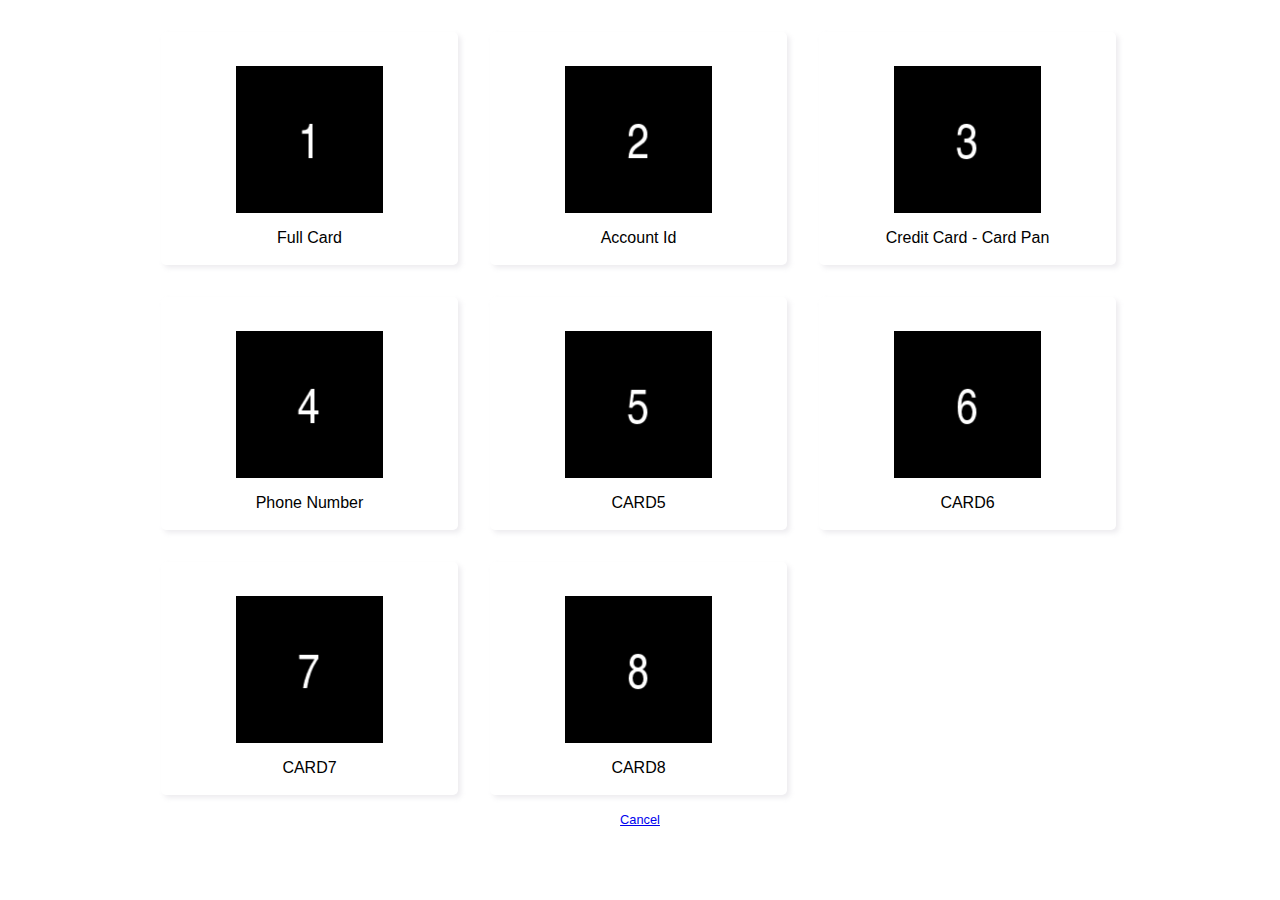
==== index.html @ d61aff9e "Add hidden input, change cancel link position" ====
<!DOCTYPE html>
<html lang="en">

<head>
  <meta charset="UTF-8">
  <meta name="viewport" content="width=device-width, initial-scale=1.0">
  <title>Cashier V2</title>

  <link rel="stylesheet" type="text/css" href="style.css">
</head>

<body>
  <main class="container">
    <section id="cashierPaymentForm" class="from-section ">


    </section>

    <!-- [BEGIN] PAYMENT METHODS GRID   -->
    <section id="methodsContainer" class="flex-container">
      <!-- CARD1 -->
      <div id="method1" class="card" data-method="CREDITCARD" data-amountrange="10 EUR to 100 EUR" data-selected=true
        data-amount="" data-error="TODO: handle errors" data-predefinedamounts="20:30:40" data-defaultamount="10"
        data-currency="EUR" data-custompaymentmethod="" data-customfield="fullCard" data-logo="img/1.png"
        data-customfieldvalue='{"token1":"4000xxxxxxx0002", "token2":"4000xxxxxxx0001", "token3":"4111xxxxxxx1111"}'
        data-customfieldregex="" data-customfieldplaceholder=""
        data-customfieldlabel="Account Id"
        data-fullcardplaceholder='{"pan":"Card Number", "holder":"Card Holder", "expiryMonth":"EXP/MM", "expiryYear":"EXP/YY", "cvv":"CVV2/CVC"}'
        data-fullcardlabels='{"pan":"Card Number", "holder":"Card Holder", "expiryMonth":"EXP/MM", "expiryYear":"EXP/YY", "cvv":"CVV2/CVC"}'
        data-labels='{"amount":"Amount", "submit":"Submit", "cancel":"Cancel", "addNew":"Add new", "save":"Save data"}'
        data-textunderamount="Small text under amount" data-token="1111111111111111111111111111111111111">
        <img src="img/1.png">
        <p>Full Card</p>
      </div>

      <!-- CARD2 -->
      <div id="method2" class="card" data-method="METHOD2" data-amountrange="10 EUR to 100 EUR"
        data-amount="" data-error="TODO: handle errors" data-predefinedamounts="20:30:40" data-defaultamount="10"
        data-currency="EUR" data-custompaymentmethod="" data-customfield="accountId" data-logo="img/2.png"
        data-customfieldvalue='{"1":"123456789", "2":"3334444666", "3":"444222999"}'
        data-customfieldregex="[0-9]" data-customfieldplaceholder="Account Id"
        data-customfieldlabel="Account Id"
        data-fullcardplaceholder='{}'
        data-fullcardlabels='{}'
        data-labels='{"amount":"Amount", "submit":"Submit", "cancel":"Cancel", "addNew":"Add new", "save":"Save data"}'
        data-textunderamount="Small text under amount"
        data-token="1111111111111111111111111111111111111">
        <img src="img/2.png">
        <p>Account Id</p>
      </div>

      <!-- CARD3 -->
      <div id="method3" class="card" data-method="METHOD3" data-amountrange="10 EUR to 100 EUR"
        data-amount="" data-error="TODO: handle errors" data-predefinedamounts="20:30:40" data-defaultamount="10"
        data-currency="EUR" data-custompaymentmethod="" data-customfield="cardPan" data-logo="img/3.png"
        data-customfieldvalue='{"token1":"4000xxxxxxx0002", "token2":"4000xxxxxxx0001", "token3":"4111xxxxxxx1111"}'
        data-customfieldregex="[0-9]" data-customfieldplaceholder="Card Number"
        data-customfieldlabel="Card Pan" data-token="1111111111111111111111111111111111111"
        data-fullcardplaceholder='{}'
        data-fullcardlabels='{}'
        data-labels='{"amount":"Amount", "submit":"Submit", "cancel":"Cancel", "addNew":"Add new", "save":"Save data"}'
        data-textunderamount="Small text under amount">
        <img src="img/3.png">
        <p>Credit Card - Card Pan</p>
      </div>

      <!-- CARD4 -->
      <div id="method1" class="card" data-method="METHOD4" data-amountrange="10 EUR to 100 EUR"
        data-amount="" data-error="TODO: handle errors" data-predefinedamounts="20:30:40" data-defaultamount="10"
        data-currency="EUR" data-custompaymentmethod="" data-customfield="phone" data-logo="img/4.png"
        data-customfieldvalue='{}'
        data-customfieldregex="[0-9]" data-customfieldplaceholder="Phone Number"
        data-customfieldlabel="Phone Number" data-token="1111111111111111111111111111111111111"
        data-fullcardplaceholder='{}'
        data-fullcardlabels='{}'
        data-labels='{"amount":"Amount", "submit":"Submit", "cancel":"Cancel", "addNew":"Add new", "save":"Save data"}'
        data-textunderamount="Small text under amount">
        <img src="img/4.png">
        <p>Phone Number</p>
      </div>

      <!-- CARD5 -->
      <div id="method5" class="card" data-method="CREDITCARD" data-amountrange="10 EUR to 100 EUR"
        data-amount="" data-error="TODO: handle errors" data-predefinedamounts="20:30:40" data-defaultamount="10"
        data-currency="EUR" data-custompaymentmethod="" data-customfield="fullCard" data-logo="img/5.png"
        data-customfieldvalue='{"token1":"4000xxxxxxx0002", "token2":"4000xxxxxxx0001", "token3":"4111xxxxxxx1111"}'
        data-amountlabel="Amount" data-customfieldregex="[0-9]" data-customfieldplaceholder="Account Id"
        data-customfieldlabel="Account Id" data-token="1111111111111111111111111111111111111"
        data-fullcardplaceholder='{"pan":"Card Number", "holder":"Card Holder", "expiryMonth":"EXP/MM", "expiryYear":"EXP/YY", "cvv":"CVV2/CVC"}'
        data-fullcardlabels='{"pan":"Card Number", "holder":"Card Holder", "expiryMonth":"EXP/MM", "expiryYear":"EXP/YY", "cvv":"CVV2/CVC"}'
        data-labels='{"amount":"Amount", "submit":"Submit", "cancel":"Cancel", "addNew":"Add new", "save":"Save data"}'
        data-textunderamount="Small text under amount">
        <img src="img/5.png">
        <p>CARD5</p>
      </div>

      <!-- CARD6 -->
      <div id="method6" class="card" data-method="CREDITCARD" data-amountrange="10 EUR to 100 EUR"
        data-amount="" data-error="TODO: handle errors" data-predefinedamounts="" data-defaultamount="10"
        data-currency="EUR" data-custompaymentmethod="" data-customfield="fullCard" data-logo="img/6.png"
        data-customfieldvalue='{"token1":"4000xxxxxxx0002", "token2":"4000xxxxxxx0001", "token3":"4111xxxxxxx1111"}'
        data-amountlabel="Amount" data-customfieldregex="[0-9]" data-customfieldplaceholder="Account Id"
        data-customfieldlabel="Account Id" data-token="1111111111111111111111111111111111111"
        data-fullcardplaceholder='{"pan":"Card Number", "holder":"Card Holder", "expiryMonth":"EXP/MM", "expiryYear":"EXP/YY", "cvv":"CVV2/CVC"}'
        data-fullcardlabels='{"pan":"Card Number", "holder":"Card Holder", "expiryMonth":"EXP/MM", "expiryYear":"EXP/YY", "cvv":"CVV2/CVC"}'
        data-labels='{"amount":"Amount", "submit":"Submit", "cancel":"Cancel", "addNew":"Add new", "save":"Save data"}'
        data-textunderamount="Small text under amount">
        <img src="img/6.png">
        <p>CARD6</p>
      </div>

      <!-- CARD7 -->
      <div id="method7" class="card" data-method="CREDITCARD" data-amountrange="10 EUR to 100 EUR"
        data-amount="" data-error="TODO: handle errors" data-predefinedamounts="20:30:40" data-defaultamount="10"
        data-currency="EUR" data-custompaymentmethod="" data-customfield="fullCard" data-logo="img/7.png"
        data-customfieldvalue='{"token1":"4000xxxxxxx0002", "token2":"4000xxxxxxx0001", "token3":"4111xxxxxxx1111"}'
        data-amountlabel="Amount" data-customfieldregex="[0-9]" data-customfieldplaceholder="Account Id"
        data-customfieldlabel="Account Id" data-token="1111111111111111111111111111111111111"
        data-fullcardplaceholder='{"pan":"Card Number", "holder":"Card Holder", "expiryMonth":"EXP/MM", "expiryYear":"EXP/YY", "cvv":"CVV2/CVC"}'
        data-fullcardlabels='{"pan":"Card Number", "holder":"Card Holder", "expiryMonth":"EXP/MM", "expiryYear":"EXP/YY", "cvv":"CVV2/CVC"}'
        data-labels='{"amount":"Amount", "submit":"Submit", "cancel":"Cancel", "addNew":"Add new", "save":"Save data"}'
        data-textunderamount="Small text under amount">
        <img src="img/7.png">
        <p>CARD7</p>
      </div>

      <!-- CARD8 -->
      <div id="method8" class="card" data-method="CREDITCARD" data-amountrange="10 EUR to 100 EUR"
        data-amount="" data-error="TODO: handle errors" data-predefinedamounts="20:30:40" data-defaultamount="10"
        data-currency="EUR" data-custompaymentmethod="" data-customfield="fullCard" data-logo="img/8.png"
        data-customfieldvalue='{"token1":"4000xxxxxxx0002", "token2":"4000xxxxxxx0001", "token3":"4111xxxxxxx1111"}'
        data-amountlabel="Amount" data-customfieldregex="[0-9]" data-customfieldplaceholder="Account Id"
        data-customfieldlabel="Account Id" data-token="1111111111111111111111111111111111111"
        data-fullcardplaceholder='{"pan":"Card Number", "holder":"Card Holder", "expiryMonth":"EXP/MM", "expiryYear":"EXP/YY", "cvv":"CVV2/CVC"}'
        data-fullcardlabels='{"pan":"Card Number", "holder":"Card Holder", "expiryMonth":"EXP/MM", "expiryYear":"EXP/YY", "cvv":"CVV2/CVC"}'
        data-labels='{"amount":"Amount", "submit":"Submit", "cancel":"Cancel", "addNew":"Add new", "save":"Save data"}'
        data-textunderamount="Small text under amount">
        <img src="img/8.png">
        <p>CARD8</p>
      </div>
    </section>
    <!-- [END] PAYMENT METHODS GRID   -->
    <a class="cancel-link mb-8em" href="https://www.google.com">Cancel</a>
  </main>
  <div class="overlay hidden"></div>
  <script type="text/javascript" src="cleave.min.js"></script>
  <script type="text/javascript" src="main.js"></script>
</body>

</html>
---- style.css ----
@font-face {
  font-family: 'NunitoSans' !important;
  src: url('/fonts/NunitoSans-Regular/NunitoSans-Regular.eot');
  src: url('/fonts/NunitoSans-Regular/NunitoSans-Regular.eot?#iefix') format('embedded-opentype'),
    url('/fonts/NunitoSans-Regular/NunitoSans-Regular.woff') format('woff'),
    url('/fonts/NunitoSans-Regular/NunitoSans-Regular.ttf') format('truetype'),
    url('/fonts/NunitoSans-Regular/NunitoSans-Regular.svg') format('svg')
}

*,
*::before,
*::after {
  box-sizing: border-box;
  margin: 0;
  padding: 0;
}

html {
  font-family: NunitoSans, sans-serif;
}

.overlay {
  position: fixed;
  left: 0;
  top: 0;
  width: 100%;
  height: 100%;
  opacity: 0.3;
  background-color: #fff;
  z-index: 99999;
}

.hidden {
  display: none !important
}

.container {
  display: flex;
  flex-direction: column;
  margin: auto;
  min-width: 320px !important;
  max-width: 990px !important;
  height: 100vh;
}

.flex-container {
  display: flex;
  flex-wrap: wrap;
  align-items: center;
}

.card {
  display: flex;
  flex-direction: column;
  justify-content: center;
  align-items: center;
  border-radius: 5px;
  box-shadow: 3px 3px 5px 0 rgba(157, 152, 171, .19);
  background-color: #fff;
  text-align: center;
  margin: 1em;
  padding: 15px;
  width: 30%;
  height: 30%;
}

.card:hover {
  box-shadow: 0 8px 16px 0 rgba(0, 0, 0, 0.2);
  transform: scale(1.05);
  z-index: 1;
}

.card img {
  width: 55%;
  margin: 1em;
}

.card-small {
  height: 60%;
  margin: 5px;
  transition: all .1s ease-in-out;
}

.card-small p {
  display: none;
}

.card-small img {
  width: 90%;
}

.scrolling-wrapper {
  display: flex;
  flex-wrap: nowrap;
  overflow-x: auto;
  overflow-y: hidden;
  -webkit-overflow-scrolling: touch;
}

/* FORM STYLE */
.from-section {
  margin-bottom: 1em;
}

.method-container {
  width: 100%;
  height: auto;
  display: flex;
  flex-direction: row;
  background: whitesmoke;
  padding: 50px;
}

.logo-amount-row {
  display: flex;
  flex-direction: row;
  flex-wrap: wrap;
  align-items: center;
}

.form-logo {
  display: flex;
  flex-direction: column;
  justify-content: flex-start;
  align-items: center;
  flex: 1;
}

.payment-data-row {
  display: flex;
  justify-content: flex-end;
}

.payment-data-fields-container {
  display: flex;
  flex-direction: column;
  flex: 0.6;
}

.date-cvv {
  display: flex;
  flex-direction: row;
  justify-content: space-between;
}

.form-wrapper {
  display: flex;
  flex-direction: column;
  justify-content: space-between;
  width: 100%;
  height: 100%;
}

.small-input-wapper {
  display: flex;
  flex-direction: column;
  width: 30%;
}

.text-input {
  width: 100%;
  height: 45px;
  padding-left: 0.5em;
  font-size: 14px;
  font-weight: bold;
  letter-spacing: 1px;
  color: rgba(72, 80, 109, 0.68);
  border: solid 1px rgba(37, 39, 60, 0.28);
  border-radius: 4px;
}

.text-input:focus {
  color: rgba(72, 80, 109, 0.78);
  border-color: rgba(37, 39, 60, 0.68);
  outline: none;
}

.input-label {
  margin-bottom: 0.5em;
  letter-spacing: 1px;
  font-size: 14px;
  align-self: flex-start;
}

.error {
  color: red;
  font-size: small;
}

.input-container {
  width: 100%;
  height: auto;
  display: flex;
  flex-direction: column;
  margin-bottom: 0.7em;
}

.save-card-container {
  margin-top: 1em;
  margin-bottom: 1em;
}

.has-error {
  border-color: red;
}

.amount-container {
  margin-bottom: 1.2em;
  flex: 1.5;
}

.predefined-amount-row {
  display: flex;
  flex-direction: row;
  justify-content: space-between;
  align-items: baseline;
}

.manual-amount-row {
  display: flex;
  justify-content: space-between;
  align-items: center;
}

.manual-amount {
  display: flex;
  flex-direction: column;
  align-items: center;
  width: 100%;
}


/* [BEGIN] CUSTOM RADIO */
.radio-container {
  display: block;
  position: relative;
  padding-left: 2em;
  margin-bottom: 1.3em;
  cursor: pointer;
  font-size: 1.2em;
  -webkit-user-select: none;
  -moz-user-select: none;
  -ms-user-select: none;
  user-select: none;
}

.radio-container-manual-amount {
  margin-bottom: 2.3em;
}


.radio-container input {
  position: absolute;
  opacity: 0;
  cursor: pointer;
}

.checkmark {
  position: absolute;
  top: 0;
  left: 0;
  height: 25px;
  width: 25px;
  background-color: #eee;
  border-radius: 50%;
}

.radio-container:hover input~.checkmark {
  background-color: #ccc;
}

.radio-container input:checked~.checkmark {
  background-color: #2196F3;
}

.checkmark:after {
  content: "";
  position: absolute;
  display: none;
}

.radio-container input:checked~.checkmark:after {
  display: block;
}

.radio-container .checkmark:after {
  top: 9px;
  left: 9px;
  width: 8px;
  height: 8px;
  border-radius: 50%;
  background: white;
}

/* [END] CUSTOM RADIO */

.submit-row {
  display: flex;
  justify-content: flex-end;
  margin: 0.8em 0 0.8em 0;
}

.submit-container {
  display: flex;
  flex-direction: column;
  flex: 0.6;
  align-items: center;
}

.submit-button {
  height: 45px;
  width: 100%;
  border-radius: 2px;
  border: 0;
  font-size: 1em;
  background-image: linear-gradient(79deg, #eb595c, #ea5293);
  color: white;
}

.cancel-link {
  margin-top: 1.5em;
  align-self: center;
  font-size: 0.8em;
}

.cards-brands {
  width: 80%;
}

.pci-logo-wrapper {
  text-align: center;
}

.pci-logo {
  width: 20%;
}

.add-new {
  display: flex;
  align-items: center;
}

.text-new {
  margin-left: 1em;
  text-decoration: underline;
}

/* [BEGIN] CUSTOM SELECT ELEMENT */
.select {
  display: flex;
  flex-direction: column;
  position: relative;
  width: 100%;
  height: 45px;
}

.option {
  padding-left: 1em;
  min-height: 45px;
  display: flex;
  align-items: center;
  background: #E5E5E5;
  border-top: #222 solid 1px;
  position: absolute;
  top: 0;
  width: 100%;
  pointer-events: none;
  order: 2;
  z-index: 1;
  transition: background .1s ease-in-out;
  box-sizing: border-box;
  overflow: hidden;
  white-space: nowrap;

}

.option:hover {
  background: white;
}

.select:focus .option {
  position: relative;
  pointer-events: all;
}

.option-input {
  opacity: 0;
  position: absolute;
  left: -99999px;
}

.option-input:checked+label {
  order: 1;
  z-index: 2;
  background: white;
  background-image: linear-gradient(79deg, #eb595c, #ea5293);
  border-top: none;
  position: relative;
  color: black;
  padding-left: 3em;
}

.option-content-conteiner {
  width: 100%;
  display: flex;
  align-items: center;
  justify-content: space-between;
}

.delete-icon {
  display: flex;
  justify-content: center;
  align-items: center;
  width: 40px;
  height: 45px;
  z-index: 9999;
}

.delete-icon:hover {
  cursor: pointer;
}

/* [BEGIN] SELECT ARROW */
.option-input:checked+label:after {
  content: '';
  width: 0;
  height: 0;
  border-left: 5px solid transparent;
  border-right: 5px solid transparent;
  border-top: 5px solid white;
  position: absolute;
  left: 10px;
  top: calc(50% - 2.5px);
  pointer-events: none;
  z-index: 3;
}

.option-input:checked+label:before {
  position: absolute;
  left: 0;
  height: 45px;
  width: 30px;
  content: '';
  background: #050505;
}

/* [END] SELECT ARROW */
/* [END] CUSTOM SELECT ELEMENT */

.phone-wrapper {
  display: flex;
}

.phone-code {
  flex: 1;
}

.phone {
  flex: 5;
}

/* MARGINS */
.mb-8em {
  margin-bottom: 0.8em;
}

/* MEDIA QUERRY */
/* MAX 600px */
@media only screen and (max-width: 600px) {
  .card {
    width: 40%;
    height: 20%;
    transition: none;
  }

  .card-small {
    height: 55%;
  }

  .card-small img {
    width: 60%;
    margin: 1em;
  }

  .card:hover {
    transform: none;
  }
}

/* BETWEEN 600px and 768px */
@media only screen and (min-width: 600px) and (max-width: 768px) {
  .card {
    width: 28%;
    height: 30%;
    transition: none;
  }

  .card-small {
    height: 65%;
  }

  .card-small img {
    width: 75px;
  }

  .card:hover {
    transform: none;
  }
}
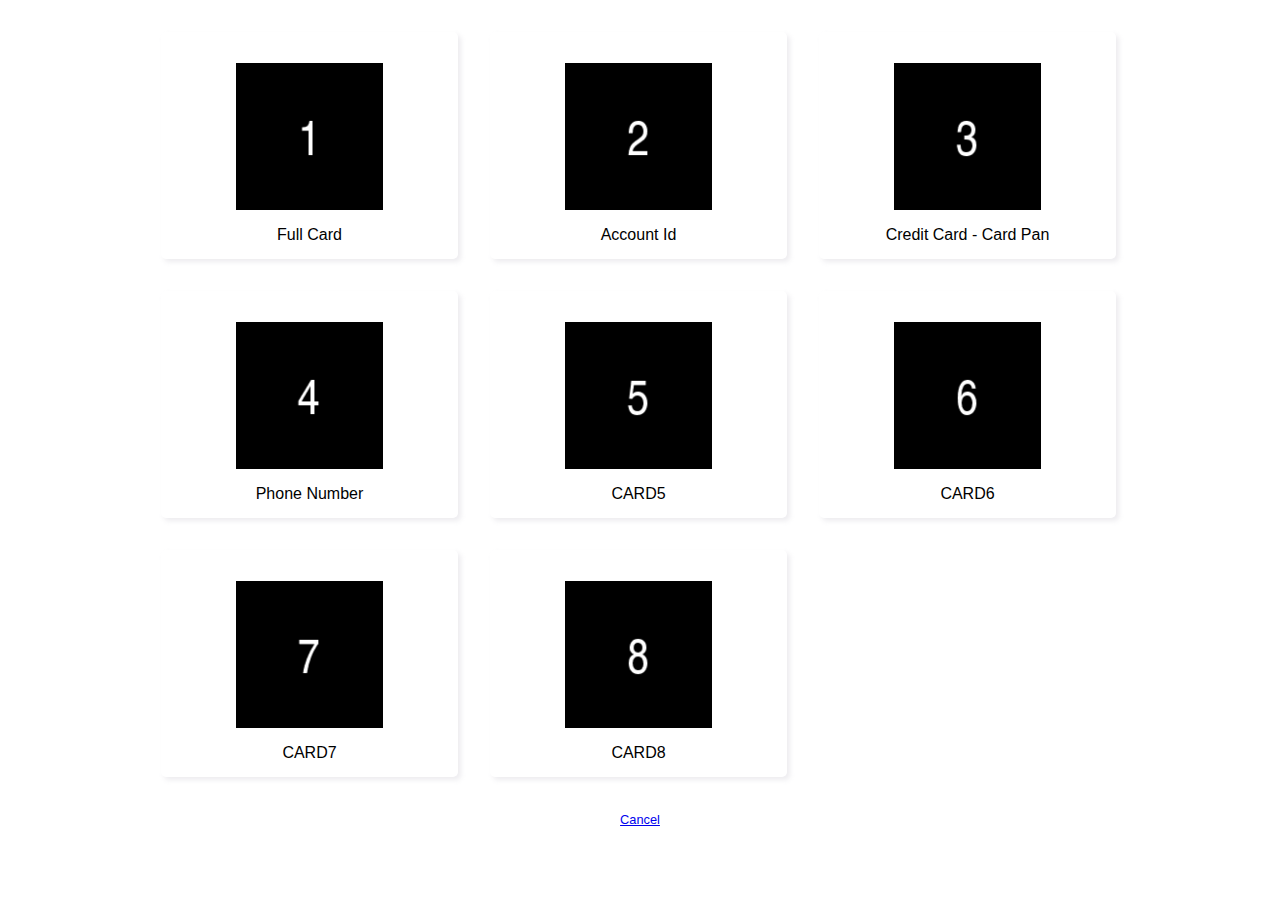
==== commit b23feb60: "refactor full card form, add cleave format" ====
--- a/index.html
+++ b/index.html
@@ -20,7 +20,7 @@
     <section id="methodsContainer" class="flex-container">
       <!-- CARD1 -->
       <div id="method1" class="card" data-method="CREDITCARD" data-amountrange="10 EUR to 100 EUR" data-selected=true
-        data-amount="" data-error="TODO: handle errors" data-predefinedamounts="20:30:40" data-defaultamount="10"
+        data-amount="" data-error="TODO: handle errors" data-predefinedamounts="200:300:1000" data-defaultamount="10"
         data-currency="EUR" data-custompaymentmethod="" data-customfield="fullCard" data-logo="img/1.png"
         data-customfieldvalue='{"token1":"4000xxxxxxx0002", "token2":"4000xxxxxxx0001", "token3":"4111xxxxxxx1111"}'
         data-customfieldregex="" data-customfieldplaceholder=""
@@ -42,6 +42,7 @@
         data-customfieldlabel="Account Id"
         data-fullcardplaceholder='{}'
         data-fullcardlabels='{}'
+        data-customfieldtitle="Validation text"
         data-labels='{"amount":"Amount", "submit":"Submit", "cancel":"Cancel", "addNew":"Add new", "save":"Save data"}'
         data-textunderamount="Small text under amount"
         data-token="1111111111111111111111111111111111111">
@@ -73,6 +74,7 @@
         data-customfieldlabel="Phone Number" data-token="1111111111111111111111111111111111111"
         data-fullcardplaceholder='{}'
         data-fullcardlabels='{}'
+        data-customfieldtitle="Validation text"
         data-labels='{"amount":"Amount", "submit":"Submit", "cancel":"Cancel", "addNew":"Add new", "save":"Save data"}'
         data-textunderamount="Small text under amount">
         <img src="img/4.png">
@@ -113,7 +115,7 @@
       <div id="method7" class="card" data-method="CREDITCARD" data-amountrange="10 EUR to 100 EUR"
         data-amount="" data-error="TODO: handle errors" data-predefinedamounts="20:30:40" data-defaultamount="10"
         data-currency="EUR" data-custompaymentmethod="" data-customfield="fullCard" data-logo="img/7.png"
-        data-customfieldvalue='{"token1":"4000xxxxxxx0002", "token2":"4000xxxxxxx0001", "token3":"4111xxxxxxx1111"}'
+        data-customfieldvalue='{}'
         data-amountlabel="Amount" data-customfieldregex="[0-9]" data-customfieldplaceholder="Account Id"
         data-customfieldlabel="Account Id" data-token="1111111111111111111111111111111111111"
         data-fullcardplaceholder='{"pan":"Card Number", "holder":"Card Holder", "expiryMonth":"EXP/MM", "expiryYear":"EXP/YY", "cvv":"CVV2/CVC"}'
@@ -128,7 +130,7 @@
       <div id="method8" class="card" data-method="CREDITCARD" data-amountrange="10 EUR to 100 EUR"
         data-amount="" data-error="TODO: handle errors" data-predefinedamounts="20:30:40" data-defaultamount="10"
         data-currency="EUR" data-custompaymentmethod="" data-customfield="fullCard" data-logo="img/8.png"
-        data-customfieldvalue='{"token1":"4000xxxxxxx0002", "token2":"4000xxxxxxx0001", "token3":"4111xxxxxxx1111"}'
+        data-customfieldvalue='{}'
         data-amountlabel="Amount" data-customfieldregex="[0-9]" data-customfieldplaceholder="Account Id"
         data-customfieldlabel="Account Id" data-token="1111111111111111111111111111111111111"
         data-fullcardplaceholder='{"pan":"Card Number", "holder":"Card Holder", "expiryMonth":"EXP/MM", "expiryYear":"EXP/YY", "cvv":"CVV2/CVC"}'
--- a/style.css
+++ b/style.css
@@ -40,7 +40,7 @@
   margin: auto;
   min-width: 320px !important;
   max-width: 990px !important;
-  height: 100vh;
+  height: 100%;
 }
 
 .flex-container {
@@ -154,7 +154,7 @@
 .small-input-wapper {
   display: flex;
   flex-direction: column;
-  width: 30%;
+  width: 49%;
 }
 
 .text-input {
@@ -270,7 +270,7 @@
 }
 
 .radio-container input:checked~.checkmark {
-  background-color: #2196F3;
+  background-color: #eb595c;
 }
 
 .checkmark:after {
@@ -294,6 +294,73 @@
 
 /* [END] CUSTOM RADIO */
 
+
+/* [BEGIN] CUSTOM CHECKBOX */
+
+.checkbox-container {
+  display: block;
+  position: relative;
+  padding-left: 35px;
+  padding-top: 4px;
+  margin: 1em 0 1em 0;
+  cursor: pointer;
+  font-size: 1em;
+  -webkit-user-select: none;
+  -moz-user-select: none;
+  -ms-user-select: none;
+  user-select: none;
+}
+
+.checkbox-container input {
+  position: absolute;
+  opacity: 0;
+  cursor: pointer;
+  height: 0;
+  width: 0;
+}
+
+.checkbox-mark {
+  position: absolute;
+  top: 0;
+  left: 0;
+  height: 25px;
+  width: 25px;
+  background-color: white;
+  border-radius: 2px;
+}
+
+.checkbox-container:hover input~.checkbox-mark {
+  background-color: #ccc;
+}
+
+.checkbox-container input:checked~.checkbox-mark {
+  background-color: #eb595c;
+}
+
+.checkbox-mark:after {
+  content: "";
+  position: absolute;
+  display: none;
+}
+
+.checkbox-container input:checked~.checkbox-mark:after {
+  display: block;
+}
+
+.checkbox-container .checkbox-mark:after {
+  left: 10px;
+  top: 7px;
+  width: 5px;
+  height: 10px;
+  border: solid white;
+  border-width: 0 3px 3px 0;
+  -webkit-transform: rotate(45deg);
+  -ms-transform: rotate(45deg);
+  transform: rotate(45deg);
+}
+
+/* [END] CUSTOM CHECKBOX */
+
 .submit-row {
   display: flex;
   justify-content: flex-end;
@@ -338,14 +405,24 @@
 .add-new {
   display: flex;
   align-items: center;
+  justify-content: center;
+}
+
+.add-new:hover {
+  cursor: pointer;
 }
 
 .text-new {
-  margin-left: 1em;
+  margin-left: 0.3em;
   text-decoration: underline;
 }
 
 /* [BEGIN] CUSTOM SELECT ELEMENT */
+
+.select-wrapper {
+  width: 60%;
+}
+
 .select {
   display: flex;
   flex-direction: column;
@@ -393,14 +470,12 @@
   order: 1;
   z-index: 2;
   background: white;
-  background-image: linear-gradient(79deg, #eb595c, #ea5293);
   border-top: none;
   position: relative;
-  color: black;
   padding-left: 3em;
 }
 
-.option-content-conteiner {
+.option-content-container {
   width: 100%;
   display: flex;
   align-items: center;
@@ -441,7 +516,7 @@
   height: 45px;
   width: 30px;
   content: '';
-  background: #050505;
+  background: #eb595c;
 }
 
 /* [END] SELECT ARROW */
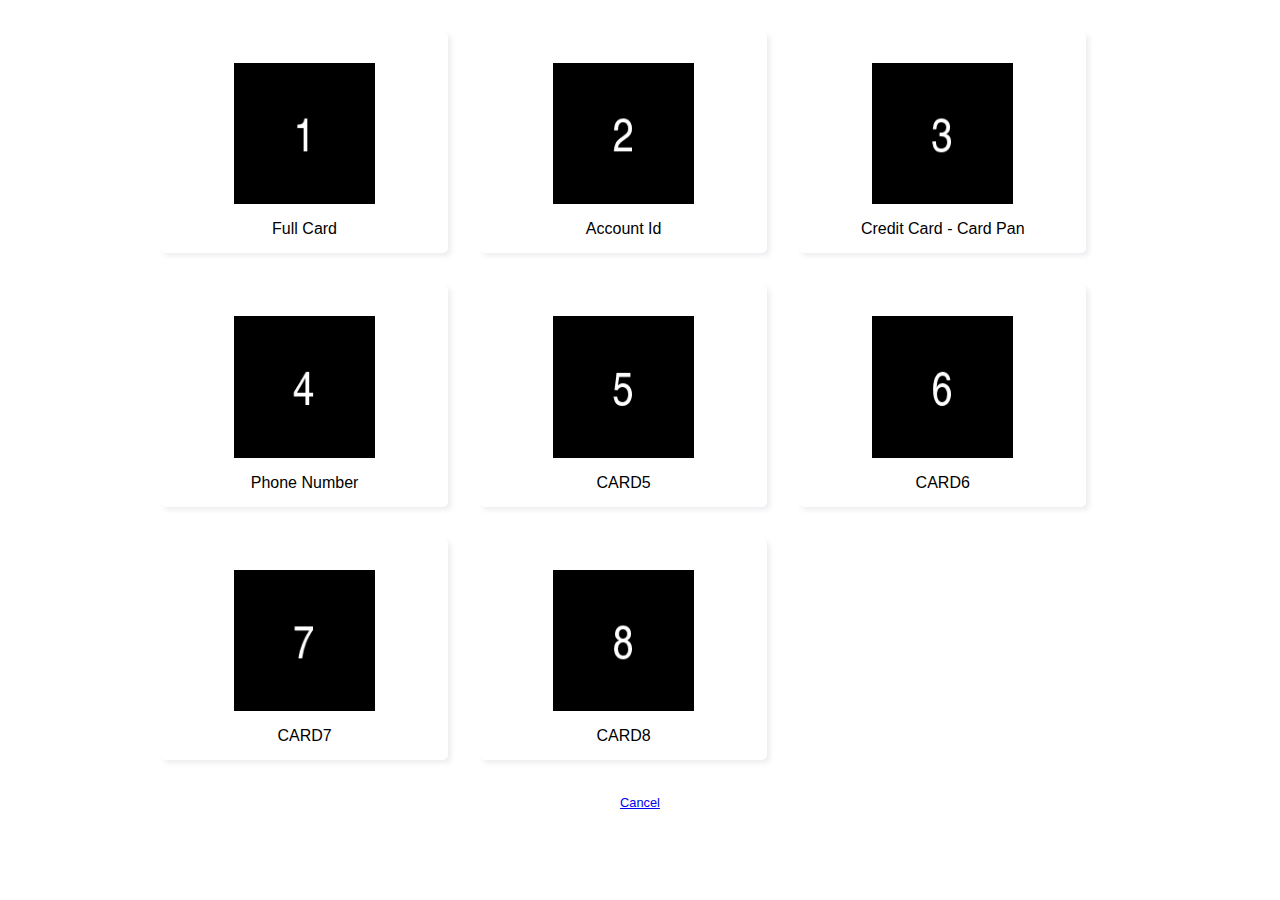
==== commit 5025095e: "add missing cvv field for saved cards" ====
--- a/index.html
+++ b/index.html
@@ -27,7 +27,7 @@
         data-customfieldlabel="Account Id"
         data-fullcardplaceholder='{"pan":"Card Number", "holder":"Card Holder", "expiryMonth":"EXP/MM", "expiryYear":"EXP/YY", "cvv":"CVV2/CVC"}'
         data-fullcardlabels='{"pan":"Card Number", "holder":"Card Holder", "expiryMonth":"EXP/MM", "expiryYear":"EXP/YY", "cvv":"CVV2/CVC"}'
-        data-labels='{"amount":"Amount", "submit":"Submit", "cancel":"Cancel", "addNew":"Add new", "save":"Save data"}'
+        data-labels='{"amount":"Amount", "submit":"Submit", "cancel":"Cancel", "addNew":"Add new", "save":"Save data", "back": "Back", "select": "Saved data"}'
         data-textunderamount="Small text under amount" data-token="1111111111111111111111111111111111111">
         <img src="img/1.png">
         <p>Full Card</p>
@@ -43,7 +43,7 @@
         data-fullcardplaceholder='{}'
         data-fullcardlabels='{}'
         data-customfieldtitle="Validation text"
-        data-labels='{"amount":"Amount", "submit":"Submit", "cancel":"Cancel", "addNew":"Add new", "save":"Save data"}'
+        data-labels='{"amount":"Amount", "submit":"Submit", "cancel":"Cancel", "addNew":"Add new", "save":"Save data", "back": "Back", "select": "Saved data"}'
         data-textunderamount="Small text under amount"
         data-token="1111111111111111111111111111111111111">
         <img src="img/2.png">
@@ -59,7 +59,7 @@
         data-customfieldlabel="Card Pan" data-token="1111111111111111111111111111111111111"
         data-fullcardplaceholder='{}'
         data-fullcardlabels='{}'
-        data-labels='{"amount":"Amount", "submit":"Submit", "cancel":"Cancel", "addNew":"Add new", "save":"Save data"}'
+        data-labels='{"amount":"Amount", "submit":"Submit", "cancel":"Cancel", "addNew":"Add new", "save":"Save data", "back": "Back", "select": "Saved data"}'
         data-textunderamount="Small text under amount">
         <img src="img/3.png">
         <p>Credit Card - Card Pan</p>
@@ -69,13 +69,13 @@
       <div id="method1" class="card" data-method="METHOD4" data-amountrange="10 EUR to 100 EUR"
         data-amount="" data-error="TODO: handle errors" data-predefinedamounts="20:30:40" data-defaultamount="10"
         data-currency="EUR" data-custompaymentmethod="" data-customfield="phone" data-logo="img/4.png"
-        data-customfieldvalue='{}'
+        data-customfieldvalue='{"357:92929292":"357:92929292", "357:1111111111111":"357:1111111111111"}'
         data-customfieldregex="[0-9]" data-customfieldplaceholder="Phone Number"
         data-customfieldlabel="Phone Number" data-token="1111111111111111111111111111111111111"
         data-fullcardplaceholder='{}'
         data-fullcardlabels='{}'
         data-customfieldtitle="Validation text"
-        data-labels='{"amount":"Amount", "submit":"Submit", "cancel":"Cancel", "addNew":"Add new", "save":"Save data"}'
+        data-labels='{"amount":"Amount", "submit":"Submit", "cancel":"Cancel", "addNew":"Add new", "save":"Save data", "back": "Back", "select": "Saved data"}'
         data-textunderamount="Small text under amount">
         <img src="img/4.png">
         <p>Phone Number</p>
@@ -90,7 +90,7 @@
         data-customfieldlabel="Account Id" data-token="1111111111111111111111111111111111111"
         data-fullcardplaceholder='{"pan":"Card Number", "holder":"Card Holder", "expiryMonth":"EXP/MM", "expiryYear":"EXP/YY", "cvv":"CVV2/CVC"}'
         data-fullcardlabels='{"pan":"Card Number", "holder":"Card Holder", "expiryMonth":"EXP/MM", "expiryYear":"EXP/YY", "cvv":"CVV2/CVC"}'
-        data-labels='{"amount":"Amount", "submit":"Submit", "cancel":"Cancel", "addNew":"Add new", "save":"Save data"}'
+        data-labels='{"amount":"Amount", "submit":"Submit", "cancel":"Cancel", "addNew":"Add new", "save":"Save data", "back": "Back", "select": "Saved data"}'
         data-textunderamount="Small text under amount">
         <img src="img/5.png">
         <p>CARD5</p>
@@ -105,7 +105,7 @@
         data-customfieldlabel="Account Id" data-token="1111111111111111111111111111111111111"
         data-fullcardplaceholder='{"pan":"Card Number", "holder":"Card Holder", "expiryMonth":"EXP/MM", "expiryYear":"EXP/YY", "cvv":"CVV2/CVC"}'
         data-fullcardlabels='{"pan":"Card Number", "holder":"Card Holder", "expiryMonth":"EXP/MM", "expiryYear":"EXP/YY", "cvv":"CVV2/CVC"}'
-        data-labels='{"amount":"Amount", "submit":"Submit", "cancel":"Cancel", "addNew":"Add new", "save":"Save data"}'
+        data-labels='{"amount":"Amount", "submit":"Submit", "cancel":"Cancel", "addNew":"Add new", "save":"Save data", "back": "Back", "select": "Saved data"}'
         data-textunderamount="Small text under amount">
         <img src="img/6.png">
         <p>CARD6</p>
@@ -120,7 +120,7 @@
         data-customfieldlabel="Account Id" data-token="1111111111111111111111111111111111111"
         data-fullcardplaceholder='{"pan":"Card Number", "holder":"Card Holder", "expiryMonth":"EXP/MM", "expiryYear":"EXP/YY", "cvv":"CVV2/CVC"}'
         data-fullcardlabels='{"pan":"Card Number", "holder":"Card Holder", "expiryMonth":"EXP/MM", "expiryYear":"EXP/YY", "cvv":"CVV2/CVC"}'
-        data-labels='{"amount":"Amount", "submit":"Submit", "cancel":"Cancel", "addNew":"Add new", "save":"Save data"}'
+        data-labels='{"amount":"Amount", "submit":"Submit", "cancel":"Cancel", "addNew":"Add new", "save":"Save data", "back": "Back", "select": "Saved data"}'
         data-textunderamount="Small text under amount">
         <img src="img/7.png">
         <p>CARD7</p>
@@ -135,7 +135,7 @@
         data-customfieldlabel="Account Id" data-token="1111111111111111111111111111111111111"
         data-fullcardplaceholder='{"pan":"Card Number", "holder":"Card Holder", "expiryMonth":"EXP/MM", "expiryYear":"EXP/YY", "cvv":"CVV2/CVC"}'
         data-fullcardlabels='{"pan":"Card Number", "holder":"Card Holder", "expiryMonth":"EXP/MM", "expiryYear":"EXP/YY", "cvv":"CVV2/CVC"}'
-        data-labels='{"amount":"Amount", "submit":"Submit", "cancel":"Cancel", "addNew":"Add new", "save":"Save data"}'
+        data-labels='{"amount":"Amount", "submit":"Submit", "cancel":"Cancel", "addNew":"Add new", "save":"Save data", "back": "Back", "select": "Saved data"}'
         data-textunderamount="Small text under amount">
         <img src="img/8.png">
         <p>CARD8</p>
--- a/style.css
+++ b/style.css
@@ -60,7 +60,7 @@
   text-align: center;
   margin: 1em;
   padding: 15px;
-  width: 30%;
+  width: 29%;
   height: 30%;
 }
 
@@ -72,6 +72,7 @@
 
 .card img {
   width: 55%;
+  height: auto;
   margin: 1em;
 }
 
@@ -86,7 +87,9 @@
 }
 
 .card-small img {
-  width: 90%;
+  width: 100%;
+  max-width: 64px;
+  height: auto;
 }
 
 .scrolling-wrapper {
@@ -124,6 +127,11 @@
   justify-content: flex-start;
   align-items: center;
   flex: 1;
+  margin-bottom: 1em;
+}
+
+.form-logo small {
+  margin-top: 0.5em;
 }
 
 .payment-data-row {
@@ -234,7 +242,7 @@
 .radio-container {
   display: block;
   position: relative;
-  padding-left: 2em;
+  padding-left: 1.7em;
   margin-bottom: 1.3em;
   cursor: pointer;
   font-size: 1.2em;
@@ -372,6 +380,7 @@
   flex-direction: column;
   flex: 0.6;
   align-items: center;
+  margin-top: 1.2em;
 }
 
 .submit-button {
@@ -403,9 +412,8 @@
 }
 
 .add-new {
-  display: flex;
-  align-items: center;
-  justify-content: center;
+  display: inline-flex;
+  margin-top: 1em;
 }
 
 .add-new:hover {
@@ -522,16 +530,27 @@
 /* [END] SELECT ARROW */
 /* [END] CUSTOM SELECT ELEMENT */
 
+.select-cvv-container {
+  width: 80%;
+  margin-right: 0.8em;
+}
+
+.select-cvv {
+  display: flex;
+  align-items: center;
+  justify-content: space-between;
+}
+
 .phone-wrapper {
   display: flex;
 }
 
 .phone-code {
-  flex: 1;
+  width: 20%;
 }
 
 .phone {
-  flex: 5;
+  width: 80%;
 }
 
 /* MARGINS */
@@ -540,6 +559,37 @@
 }
 
 /* MEDIA QUERRY */
+
+/* MAX 370px */
+@media only screen and (max-width: 370px) {
+  .predefined-amount-row {
+    flex-direction: column;
+  }
+
+  .predefined-amount-row label {
+    margin-bottom: 1em;
+  }
+}
+
+/* MAX 420px */
+@media only screen and (max-width: 420px) {
+  .select-cvv {
+    flex-direction: column;
+    align-items: flex-start;
+  }
+
+  .select-cvv-container {
+    width: 100%;
+    margin: 0;
+  }
+
+  .wrappable {
+    width: 100%;
+    margin-top: 0.5em;
+  }
+
+}
+
 /* MAX 600px */
 @media only screen and (max-width: 600px) {
   .card {
@@ -560,6 +610,30 @@
   .card:hover {
     transform: none;
   }
+
+  .select-wrapper {
+    flex: 1;
+  }
+
+  .payment-data-fields-container {
+    flex: 1;
+  }
+
+  .submit-container {
+    flex: 1;
+  }
+
+  .submit-row {
+    justify-content: center;
+  }
+
+  .logo-amount-row {
+    flex-direction: column;
+  }
+
+  .amount-container {
+    width: 100%;
+  }
 }
 
 /* BETWEEN 600px and 768px */
